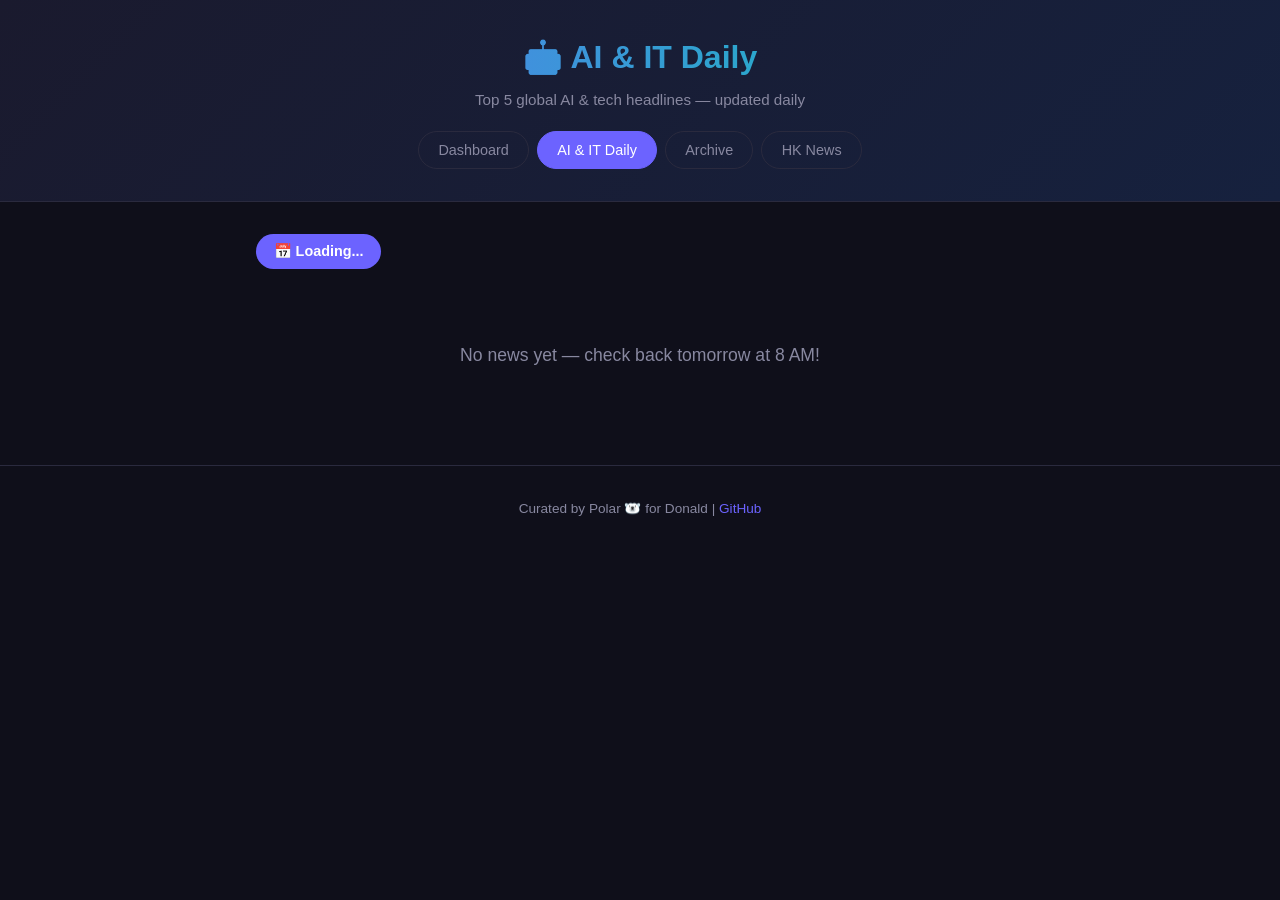
==== ai-it/index.html @ 6ae78c05 "✨ AI & IT Daily: new JS-driven live page at /ai-it/ with improved card layout" ====
<!DOCTYPE html>
<html lang="en">
<head>
    <meta charset="UTF-8">
    <meta name="viewport" content="width=device-width, initial-scale=1.0">
    <title>AI & IT Daily — Today's Top 5 | Polar Dashboard</title>
    <base href="/dashboard/">
    <link rel="stylesheet" href="../style.css">
</head>
<body>
    <header>
        <div class="header-content">
            <h1>🤖 AI & IT Daily</h1>
            <p class="subtitle">Top 5 global AI & tech headlines — updated daily</p>
            <nav>
                <a href=".">Dashboard</a>
                <a href="ai-it/" class="active">AI & IT Daily</a>
                <a href="ai-it/archive/">Archive</a>
                <a href="hk-news/">HK News</a>
            </nav>
        </div>
    </header>

    <main>
        <div class="date-badge" id="current-date">📅 Loading...</div>
        <div class="news-container" id="ai-news-list">
            <div class="loading">Loading latest headlines...</div>
        </div>
    </main>

    <footer>
        <p>Curated by Polar 🐻‍❄️ for Donald | <a href="https://github.com/polarpear67/dashboard">GitHub</a></p>
    </footer>

    <script src="../ai-it/ai-script.js"></script>
</body>
</html>
---- style.css ----
:root {
    --bg: #0f0f1a;
    --card: #1a1a2e;
    --accent: #6c63ff;
    --accent2: #00d4aa;
    --accent3: #fca311;
    --text: #e8e8f0;
    --muted: #8888a0;
    --border: #2a2a3e;
    --rank-bg-1: linear-gradient(135deg, #ffd700, #ffaa00);
    --rank-bg-2: linear-gradient(135deg, #c0c0c0, #a0a0a0);
    --rank-bg-3: linear-gradient(135deg, #cd7f32, #b8860b);
    --rank-bg-4: linear-gradient(135deg, #6c63ff, #8b7aff);
    --rank-bg-5: linear-gradient(135deg, #00d4aa, #00b894);
}

* { margin: 0; padding: 0; box-sizing: border-box; }

body {
    font-family: -apple-system, BlinkMacSystemFont, 'Segoe UI', Roboto, sans-serif;
    background: var(--bg);
    color: var(--text);
    line-height: 1.6;
    min-height: 100vh;
}

header {
    background: linear-gradient(135deg, #1a1a2e, #16213e);
    border-bottom: 1px solid var(--border);
    padding: 2rem 1rem;
    text-align: center;
}

.header-content h1 {
    font-size: 2rem;
    background: linear-gradient(90deg, var(--accent), var(--accent2));
    -webkit-background-clip: text;
    -webkit-text-fill-color: transparent;
    background-clip: text;
}

.subtitle {
    color: var(--muted);
    margin-top: 0.3rem;
    font-size: 0.95rem;
}

nav {
    margin-top: 1.2rem;
    display: flex;
    gap: 0.5rem;
    justify-content: center;
    flex-wrap: wrap;
}

nav a {
    color: var(--muted);
    text-decoration: none;
    padding: 0.4rem 1.2rem;
    border-radius: 20px;
    font-size: 0.9rem;
    transition: all 0.2s;
    border: 1px solid var(--border);
}

nav a:hover, nav a.active {
    color: #fff;
    background: var(--accent);
    border-color: var(--accent);
}

main {
    max-width: 800px;
    margin: 2rem auto;
    padding: 0 1rem;
}

.date-badge {
    display: inline-flex;
    align-items: center;
    gap: 0.4rem;
    background: var(--accent);
    color: #fff;
    padding: 0.35rem 1.1rem;
    border-radius: 20px;
    font-size: 0.9rem;
    margin-bottom: 1.5rem;
    font-weight: 600;
}

/* --- Improved News Card Layout --- */
.news-card {
    background: var(--card);
    border: 1px solid var(--border);
    border-radius: 14px;
    padding: 1.5rem 1.5rem 1.5rem 1.8rem;
    margin-bottom: 1.1rem;
    position: relative;
    transition: transform 0.2s, box-shadow 0.2s, border-color 0.2s;
    overflow: hidden;
}

.news-card:hover {
    transform: translateY(-3px);
    box-shadow: 0 12px 32px rgba(108, 99, 255, 0.12);
    border-color: var(--accent);
}

/* Color-coded left accent bar per rank */
.news-card::before {
    content: '';
    position: absolute;
    left: 0;
    top: 0;
    width: 4px;
    height: 100%;
    opacity: 0.7;
}

.news-card:nth-child(1)::before { background: var(--rank-bg-1); }
.news-card:nth-child(2)::before { background: var(--rank-bg-2); }
.news-card:nth-child(3)::before { background: var(--rank-bg-3); }
.news-card:nth-child(4)::before { background: var(--rank-bg-4); }
.news-card:nth-child(5)::before { background: var(--rank-bg-5); }

.news-rank {
    display: inline-flex;
    align-items: center;
    justify-content: center;
    width: 32px;
    height: 32px;
    border-radius: 50%;
    color: #fff;
    font-size: 0.85rem;
    font-weight: 800;
    margin-bottom: 0.6rem;
}

.news-card:nth-child(1) .news-rank { background: var(--rank-bg-1); }
.news-card:nth-child(2) .news-rank { background: var(--rank-bg-2); }
.news-card:nth-child(3) .news-rank { background: var(--rank-bg-3); }
.news-card:nth-child(4) .news-rank { background: var(--rank-bg-4); }
.news-card:nth-child(5) .news-rank { background: var(--rank-bg-5); }

.news-card h2 {
    font-size: 1.1rem;
    margin: 0.3rem 0 0.4rem;
    color: #fff;
    line-height: 1.4;
}

.news-source {
    display: inline-flex;
    align-items: center;
    gap: 0.3rem;
    font-size: 0.78rem;
    color: var(--accent2);
    margin-bottom: 0.5rem;
    font-weight: 500;
    letter-spacing: 0.3px;
    text-transform: uppercase;
}

.news-source::before {
    content: '📰';
    font-size: 0.7rem;
}

.news-summary {
    color: #c0c0d0;
    font-size: 0.92rem;
    line-height: 1.6;
}

.news-link {
    display: inline-flex;
    align-items: center;
    gap: 0.4rem;
    margin-top: 0.65rem;
    color: var(--accent);
    text-decoration: none;
    font-size: 0.85rem;
    font-weight: 600;
    transition: gap 0.2s;
}

.news-link:hover {
    gap: 0.7rem;
    text-decoration: underline;
}

.loading {
    text-align: center;
    color: var(--muted);
    padding: 3rem;
    font-size: 1.1rem;
}

/* Archive */
.archive-item {
    background: var(--card);
    border: 1px solid var(--border);
    border-radius: 10px;
    padding: 1rem 1.3rem;
    margin-bottom: 0.8rem;
    display: flex;
    justify-content: space-between;
    align-items: center;
    transition: border-color 0.2s;
}

.archive-item:hover {
    border-color: var(--accent);
}

.archive-item a {
    color: #fff;
    text-decoration: none;
    font-weight: 500;
}

.archive-item a:hover {
    color: var(--accent);
}

.archive-count {
    color: var(--muted);
    font-size: 0.85rem;
}

footer {
    text-align: center;
    padding: 2rem;
    color: var(--muted);
    font-size: 0.85rem;
    border-top: 1px solid var(--border);
    margin-top: 3rem;
}

footer a {
    color: var(--accent);
    text-decoration: none;
}

@media (max-width: 600px) {
    .news-card {
        padding: 1.2rem 1rem 1.2rem 1.3rem;
    }
    .news-card h2 {
        font-size: 1rem;
    }
    nav a {
        font-size: 0.8rem;
        padding: 0.3rem 0.8rem;
    }
}
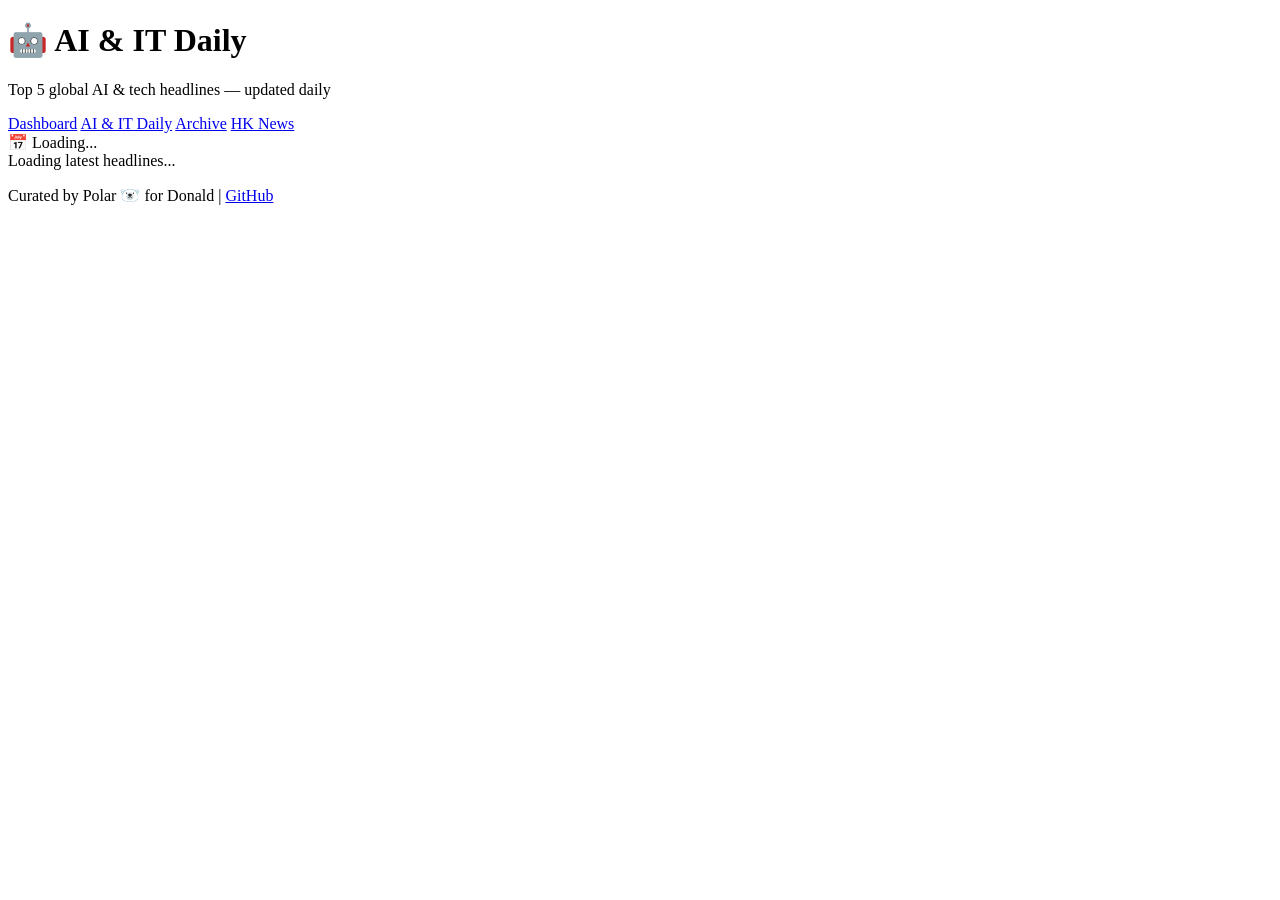
==== commit 9a2cc7eb: "🐛 Fix all nav links & JS paths to work with base href /dashboard/ — no more 404s" ====
--- a/ai-it/index.html
+++ b/ai-it/index.html
@@ -5,7 +5,7 @@
     <meta name="viewport" content="width=device-width, initial-scale=1.0">
     <title>AI & IT Daily — Today's Top 5 | Polar Dashboard</title>
     <base href="/dashboard/">
-    <link rel="stylesheet" href="../style.css">
+    <link rel="stylesheet" href="style.css">
 </head>
 <body>
     <header>
@@ -32,6 +32,6 @@
         <p>Curated by Polar 🐻‍❄️ for Donald | <a href="https://github.com/polarpear67/dashboard">GitHub</a></p>
     </footer>
 
-    <script src="../ai-it/ai-script.js"></script>
+    <script src="ai-it/ai-script.js"></script>
 </body>
 </html>
